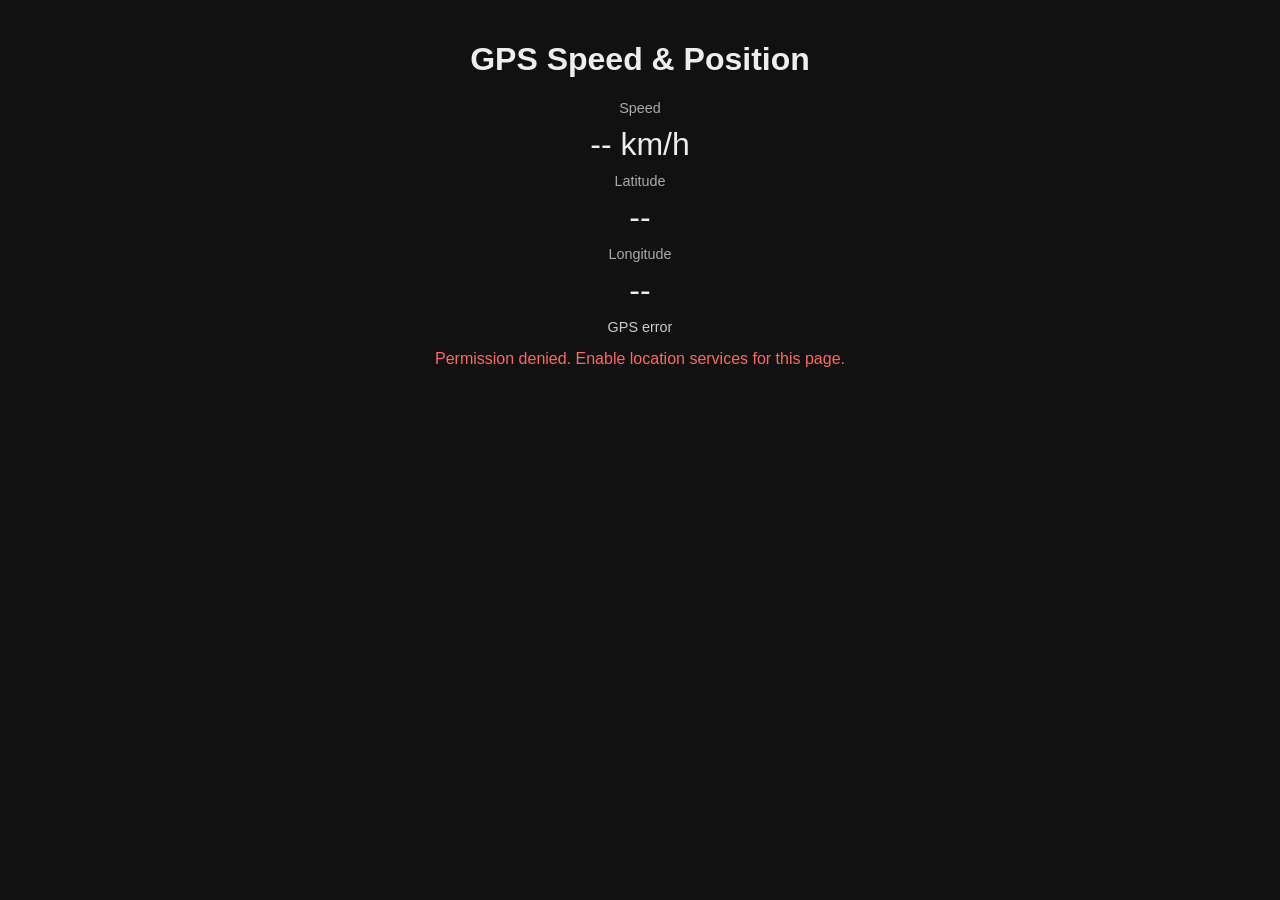
==== gps.html @ 9019b34b "Add GPS Speed and Position tracking HTML page" ====
<!DOCTYPE html>
<html>
<head>
    <meta charset="utf-8">
    <title>iPad GPS Speed & Position</title>
    <meta name="viewport" content="width=device-width, initial-scale=1.0">

    <style>
        body {
            margin: 0;
            font-family: Arial, sans-serif;
            background: #111;
            color: #eee;
            text-align: center;
        }

        .container {
            padding: 20px;
        }

        .value {
            font-size: 2em;
            margin: 10px 0;
        }

        .label {
            font-size: 0.9em;
            color: #aaa;
        }

        .error {
            color: #ff6666;
            margin-top: 15px;
        }

        .status {
            margin-top: 10px;
            font-size: 0.9em;
            color: #ccc;
        }
    </style>
</head>
<body>
<div class="container">
    <h1>GPS Speed & Position</h1>

    <div>
        <div class="label">Speed</div>
        <div id="speed" class="value">-- km/h</div>
    </div>

    <div>
        <div class="label">Latitude</div>
        <div id="lat" class="value">--</div>
    </div>

    <div>
        <div class="label">Longitude</div>
        <div id="lon" class="value">--</div>
    </div>

    <div class="status" id="status">Waiting for GPS...</div>
    <div class="error" id="error"></div>
</div>

<script type="text/javascript">
    // Update UI helpers
    function setText(id, text) {
        var el = document.getElementById(id);
        if (el) {
            el.innerHTML = text;
        }
    }

    // Convert m/s to km/h safely
    function speedToKmh(speedMs) {
        if (speedMs === null || typeof speedMs === "undefined") {
            return 0;
        }
        return speedMs * 3.6;
    }

    // Called whenever we get a GPS update
    function handlePosition(position) {
        setText("status", "GPS signal OK");

        var coords = position.coords;

        // Position
        setText("lat", coords.latitude.toFixed(6));
        setText("lon", coords.longitude.toFixed(6));

        // Speed (m/s -> km/h)
        var speedMs = coords.speed; // may be null
        var kmh = speedToKmh(speedMs);
        setText("speed", kmh.toFixed(1) + " km/h");
    }

    // Called on GPS error
    function handleError(error) {
        var msg = "Unknown error";
        if (error && typeof error.code !== "undefined") {
            if (error.code === error.PERMISSION_DENIED) {
                msg = "Permission denied. Enable location services for this page.";
            } else if (error.code === error.POSITION_UNAVAILABLE) {
                msg = "Position unavailable.";
            } else if (error.code === error.TIMEOUT) {
                msg = "GPS timeout.";
            }
        }
        setText("status", "GPS error");
        setText("error", msg);
    }

    function startGps() {
        if (!navigator.geolocation) {
            setText("status", "Geolocation not supported on this device.");
            return;
        }

        setText("status", "Requesting GPS...");

        // Continuous updates
        navigator.geolocation.watchPosition(
            handlePosition,
            handleError,
            {
                enableHighAccuracy: true,
                maximumAge: 0,
                timeout: 15000
            }
        );
    }

    // Start when page loads
    (function () {
        startGps();
    })();
</script>
</body>
</html>
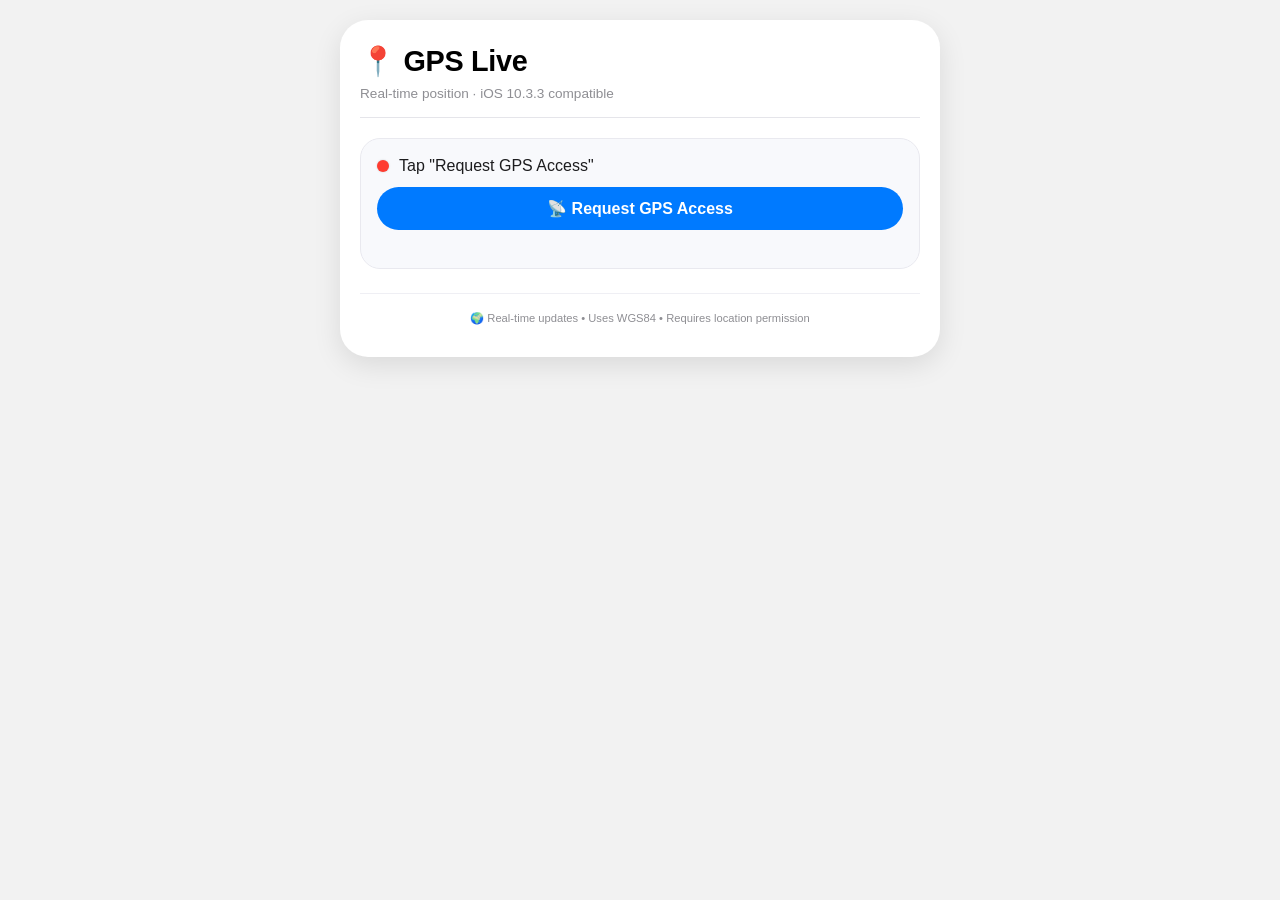
==== commit bc5f9328: "DS Refactor GPS HTML structure and styles" ====
--- a/gps.html
+++ b/gps.html
@@ -1,140 +1,590 @@
 <!DOCTYPE html>
-<html>
+<html lang="en">
 <head>
-    <meta charset="utf-8">
-    <title>iPad GPS Speed & Position</title>
-    <meta name="viewport" content="width=device-width, initial-scale=1.0">
-
+    <meta charset="UTF-8">
+    <meta name="viewport" content="width=device-width, initial-scale=1.0, user-scalable=yes">
+    <title>GPS Real-Time Data | iOS 10.3.3</title>
     <style>
+        * {
+            margin: 0;
+            padding: 0;
+            box-sizing: border-box;
+        }
+
         body {
-            margin: 0;
-            font-family: Arial, sans-serif;
-            background: #111;
-            color: #eee;
+            font-family: -apple-system, 'Helvetica Neue', Helvetica, 'Segoe UI', sans-serif;
+            background: #f2f2f2;
+            padding: 20px;
+            color: #1c1c1e;
+        }
+
+        .container {
+            max-width: 600px;
+            margin: 0 auto;
+            background: white;
+            border-radius: 28px;
+            box-shadow: 0 8px 28px rgba(0,0,0,0.1);
+            overflow: hidden;
+            padding: 24px 20px 32px;
+            transition: all 0.2s ease;
+        }
+
+        h1 {
+            font-size: 1.8rem;
+            font-weight: 600;
+            letter-spacing: -0.3px;
+            margin-bottom: 8px;
+            color: #000;
+        }
+
+        .sub {
+            font-size: 0.85rem;
+            color: #8e8e93;
+            border-bottom: 1px solid #e5e5ea;
+            padding-bottom: 16px;
+            margin-bottom: 20px;
+        }
+
+        .status-card {
+            background: #f8f9fc;
+            border-radius: 20px;
+            padding: 18px 16px;
+            margin-bottom: 24px;
+            border: 1px solid #e9e9ef;
+        }
+
+        .status-indicator {
+            display: flex;
+            align-items: center;
+            gap: 10px;
+            margin-bottom: 12px;
+            font-weight: 500;
+        }
+
+        .led {
+            width: 12px;
+            height: 12px;
+            border-radius: 12px;
+            background-color: #ff3b30;
+            box-shadow: 0 0 2px rgba(0,0,0,0.2);
+        }
+
+        .led.active {
+            background-color: #34c759;
+            box-shadow: 0 0 6px #34c75980;
+        }
+
+        .status-text {
+            font-size: 1rem;
+            font-weight: 500;
+        }
+
+        .permission-btn {
+            background-color: #007aff;
+            border: none;
+            color: white;
+            font-size: 1rem;
+            font-weight: 600;
+            padding: 12px 20px;
+            border-radius: 44px;
+            width: 100%;
+            cursor: pointer;
+            transition: 0.2s;
+            margin-bottom: 20px;
             text-align: center;
-        }
-
-        .container {
-            padding: 20px;
-        }
-
-        .value {
-            font-size: 2em;
-            margin: 10px 0;
-        }
-
-        .label {
-            font-size: 0.9em;
-            color: #aaa;
-        }
-
-        .error {
-            color: #ff6666;
-            margin-top: 15px;
-        }
-
-        .status {
-            margin-top: 10px;
-            font-size: 0.9em;
-            color: #ccc;
+            font-family: inherit;
+        }
+
+        .permission-btn:active {
+            background-color: #005fc1;
+            transform: scale(0.97);
+        }
+
+        .data-grid {
+            background: #ffffff;
+            border-radius: 20px;
+            border: 1px solid #e9e9ef;
+            overflow: hidden;
+            margin-top: 8px;
+        }
+
+        .data-row {
+            display: flex;
+            justify-content: space-between;
+            align-items: baseline;
+            padding: 14px 16px;
+            border-bottom: 1px solid #efeff4;
+        }
+
+        .data-row:last-child {
+            border-bottom: none;
+        }
+
+        .data-label {
+            font-size: 0.9rem;
+            color: #6c6c70;
+            font-weight: 500;
+        }
+
+        .data-value {
+            font-size: 1.2rem;
+            font-weight: 600;
+            font-family: 'SF Mono', 'Courier New', monospace;
+            color: #1c1c1e;
+            word-break: break-word;
+            text-align: right;
+            max-width: 60%;
+        }
+
+        .accuracy-badge {
+            background: #e9e9ef;
+            border-radius: 40px;
+            padding: 4px 12px;
+            font-size: 0.75rem;
+            font-weight: 500;
+            color: #3a3a3e;
+            display: inline-block;
+        }
+
+        .footer-note {
+            font-size: 0.7rem;
+            color: #8e8e93;
+            text-align: center;
+            margin-top: 24px;
+            border-top: 1px solid #efeff4;
+            padding-top: 18px;
+        }
+
+        .error-message {
+            background: #ffe9e6;
+            border-left: 4px solid #ff3b30;
+            padding: 12px 14px;
+            border-radius: 14px;
+            margin: 16px 0;
+            font-size: 0.85rem;
+            color: #b33;
+        }
+
+        button:disabled {
+            opacity: 0.6;
+            transform: none;
+        }
+
+        @media (max-width: 500px) {
+            .container {
+                padding: 20px 16px;
+            }
+            .data-value {
+                font-size: 1rem;
+            }
         }
     </style>
 </head>
 <body>
-<div class="container">
-    <h1>GPS Speed & Position</h1>
-
-    <div>
-        <div class="label">Speed</div>
-        <div id="speed" class="value">-- km/h</div>
+<div class="container" id="app">
+    <h1>📍 GPS Live</h1>
+    <div class="sub">Real‑time position · iOS 10.3.3 compatible</div>
+
+    <div class="status-card" id="statusCard">
+        <div class="status-indicator">
+            <div class="led" id="ledIndicator"></div>
+            <span class="status-text" id="statusMessage">GPS not started</span>
+        </div>
+        <div id="permissionArea">
+            <button class="permission-btn" id="requestBtn">📡 Request GPS Access</button>
+        </div>
+        <div id="errorContainer"></div>
     </div>
 
-    <div>
-        <div class="label">Latitude</div>
-        <div id="lat" class="value">--</div>
+    <div class="data-grid" id="dataGrid" style="display: none;">
+        <div class="data-row">
+            <span class="data-label">Latitude</span>
+            <span class="data-value" id="latValue">—</span>
+        </div>
+        <div class="data-row">
+            <span class="data-label">Longitude</span>
+            <span class="data-value" id="lngValue">—</span>
+        </div>
+        <div class="data-row">
+            <span class="data-label">Accuracy (m)</span>
+            <span class="data-value" id="accValue">—</span>
+        </div>
+        <div class="data-row">
+            <span class="data-label">Altitude</span>
+            <span class="data-value" id="altValue">—</span>
+        </div>
+        <div class="data-row">
+            <span class="data-label">Speed (km/h)</span>
+            <span class="data-value" id="speedValue">—</span>
+        </div>
+        <div class="data-row">
+            <span class="data-label">Timestamp</span>
+            <span class="data-value" id="timeValue">—</span>
+        </div>
     </div>
-
-    <div>
-        <div class="label">Longitude</div>
-        <div id="lon" class="value">--</div>
+    <div class="footer-note">
+        🌍 Real‑time updates • Uses WGS84 • Requires location permission
     </div>
-
-    <div class="status" id="status">Waiting for GPS...</div>
-    <div class="error" id="error"></div>
 </div>
 
-<script type="text/javascript">
-    // Update UI helpers
-    function setText(id, text) {
-        var el = document.getElementById(id);
-        if (el) {
-            el.innerHTML = text;
-        }
-    }
-
-    // Convert m/s to km/h safely
-    function speedToKmh(speedMs) {
-        if (speedMs === null || typeof speedMs === "undefined") {
-            return 0;
-        }
-        return speedMs * 3.6;
-    }
-
-    // Called whenever we get a GPS update
-    function handlePosition(position) {
-        setText("status", "GPS signal OK");
-
-        var coords = position.coords;
-
-        // Position
-        setText("lat", coords.latitude.toFixed(6));
-        setText("lon", coords.longitude.toFixed(6));
-
-        // Speed (m/s -> km/h)
-        var speedMs = coords.speed; // may be null
-        var kmh = speedToKmh(speedMs);
-        setText("speed", kmh.toFixed(1) + " km/h");
-    }
-
-    // Called on GPS error
-    function handleError(error) {
-        var msg = "Unknown error";
-        if (error && typeof error.code !== "undefined") {
-            if (error.code === error.PERMISSION_DENIED) {
-                msg = "Permission denied. Enable location services for this page.";
-            } else if (error.code === error.POSITION_UNAVAILABLE) {
-                msg = "Position unavailable.";
-            } else if (error.code === error.TIMEOUT) {
-                msg = "GPS timeout.";
-            }
-        }
-        setText("status", "GPS error");
-        setText("error", msg);
-    }
-
-    function startGps() {
-        if (!navigator.geolocation) {
-            setText("status", "Geolocation not supported on this device.");
-            return;
-        }
-
-        setText("status", "Requesting GPS...");
-
-        // Continuous updates
-        navigator.geolocation.watchPosition(
-            handlePosition,
-            handleError,
-            {
-                enableHighAccuracy: true,
-                maximumAge: 0,
-                timeout: 15000
-            }
-        );
-    }
-
-    // Start when page loads
-    (function () {
-        startGps();
+<script>
+    (function() {
+        // DOM elements
+        const requestBtn = document.getElementById('requestBtn');
+        const ledIndicator = document.getElementById('ledIndicator');
+        const statusMsgSpan = document.getElementById('statusMessage');
+        const errorContainer = document.getElementById('errorContainer');
+        const dataGrid = document.getElementById('dataGrid');
+        
+        // data fields
+        const latEl = document.getElementById('latValue');
+        const lngEl = document.getElementById('lngValue');
+        const accEl = document.getElementById('accValue');
+        const altEl = document.getElementById('altValue');
+        const speedEl = document.getElementById('speedValue');
+        const timeEl = document.getElementById('timeValue');
+
+        let watchId = null;           // geolocation watch ID
+        let currentPermissionState = 'prompt'; // 'prompt', 'granted', 'denied'
+        
+        // Helper to clear any existing watch
+        function stopWatching() {
+            if (watchId !== null && navigator.geolocation) {
+                navigator.geolocation.clearWatch(watchId);
+                watchId = null;
+            }
+        }
+        
+        // Update UI for "no data" or idle
+        function resetDataDisplay() {
+            latEl.textContent = '—';
+            lngEl.textContent = '—';
+            accEl.textContent = '—';
+            altEl.textContent = '—';
+            speedEl.textContent = '—';
+            timeEl.textContent = '—';
+        }
+        
+        // Display error in error container
+        function showError(message, isUserAction = false) {
+            errorContainer.innerHTML = `<div class="error-message">⚠️ ${message}</div>`;
+            if (!isUserAction) {
+                // if error appears without button click, also update status
+                statusMsgSpan.textContent = 'Error';
+                ledIndicator.classList.remove('active');
+            }
+            // Auto clear after 6 sec (but keep visible for user)
+            setTimeout(() => {
+                if (errorContainer.innerHTML.includes(message)) {
+                    errorContainer.innerHTML = '';
+                }
+            }, 8000);
+        }
+        
+        function clearErrors() {
+            errorContainer.innerHTML = '';
+        }
+        
+        // Format timestamp nicely
+        function formatTimestamp(timestamp) {
+            if (!timestamp) return '—';
+            try {
+                const date = new Date(timestamp);
+                return date.toLocaleTimeString([], { hour: '2-digit', minute:'2-digit', second:'2-digit' }) + 
+                       '.' + String(date.getMilliseconds()).padStart(3,'0').slice(0,2);
+            } catch(e) {
+                return String(timestamp);
+            }
+        }
+        
+        // Convert m/s to km/h
+        function msToKmh(ms) {
+            if (ms === null || ms === undefined || isNaN(ms)) return '—';
+            let kmh = ms * 3.6;
+            if (kmh < 0.1) return '0.0';
+            return kmh.toFixed(1);
+        }
+        
+        // Update UI with fresh GeolocationPosition
+        function updatePositionUI(position) {
+            if (!position) return;
+            
+            const coords = position.coords;
+            const timestamp = position.timestamp;
+            
+            // latitude & longitude
+            if (coords.latitude !== undefined && coords.latitude !== null) {
+                latEl.textContent = coords.latitude.toFixed(6);
+            } else {
+                latEl.textContent = '—';
+            }
+            
+            if (coords.longitude !== undefined && coords.longitude !== null) {
+                lngEl.textContent = coords.longitude.toFixed(6);
+            } else {
+                lngEl.textContent = '—';
+            }
+            
+            // Accuracy (meters)
+            if (coords.accuracy !== undefined && coords.accuracy !== null) {
+                let acc = coords.accuracy;
+                accEl.textContent = (acc < 1 ? acc.toFixed(1) : Math.round(acc)) + ' m';
+            } else {
+                accEl.textContent = '—';
+            }
+            
+            // Altitude (meters above sea level)
+            if (coords.altitude !== undefined && coords.altitude !== null) {
+                altEl.textContent = coords.altitude.toFixed(1) + ' m';
+            } else {
+                altEl.textContent = '—';
+            }
+            
+            // Speed (km/h)
+            if (coords.speed !== undefined && coords.speed !== null && !isNaN(coords.speed)) {
+                let speedKmh = msToKmh(coords.speed);
+                speedEl.textContent = speedKmh;
+            } else {
+                speedEl.textContent = '—';
+            }
+            
+            // Timestamp
+            timeEl.textContent = formatTimestamp(timestamp);
+            
+            // Update status and LED to active
+            statusMsgSpan.textContent = 'Receiving live data';
+            ledIndicator.classList.add('active');
+        }
+        
+        // Success callback for watchPosition
+        function onLocationSuccess(position) {
+            clearErrors();
+            // ensure grid visible
+            if (dataGrid.style.display === 'none') {
+                dataGrid.style.display = 'block';
+            }
+            updatePositionUI(position);
+            // Keep status active and positive
+            if (currentPermissionState === 'granted') {
+                statusMsgSpan.textContent = 'Live updates active';
+                ledIndicator.classList.add('active');
+            }
+        }
+        
+        // Error callback for geolocation
+        function onLocationError(error) {
+            let errorMsg = '';
+            switch(error.code) {
+                case error.PERMISSION_DENIED:
+                    errorMsg = 'Permission denied. Please allow location access in Settings → Privacy → Location Services.';
+                    currentPermissionState = 'denied';
+                    statusMsgSpan.textContent = 'Access denied';
+                    ledIndicator.classList.remove('active');
+                    stopWatching();
+                    // show request button again? Actually we keep button but disable style? we allow re-request but likely denied permanently.
+                    // On iOS, once denied, user must go to Settings. We'll display helpful message and keep button disabled functionally.
+                    if (requestBtn) {
+                        requestBtn.disabled = true;
+                        requestBtn.style.opacity = '0.5';
+                        requestBtn.textContent = '⚠️ Permission denied · Open Settings';
+                        // Provide extra hint
+                    }
+                    break;
+                case error.POSITION_UNAVAILABLE:
+                    errorMsg = 'Position unavailable (weak signal or no GPS).';
+                    break;
+                case error.TIMEOUT:
+                    errorMsg = 'Location request timed out. Try again in better conditions.';
+                    break;
+                default:
+                    errorMsg = 'Unknown geolocation error.';
+            }
+            showError(errorMsg);
+            // if not denied keep status as warning but still show grid maybe
+            if (error.code !== error.PERMISSION_DENIED) {
+                statusMsgSpan.textContent = 'Waiting for signal...';
+                ledIndicator.classList.remove('active');
+            } else {
+                statusMsgSpan.textContent = 'Permission denied';
+                ledIndicator.classList.remove('active');
+                dataGrid.style.display = 'none';
+            }
+        }
+        
+        // Options for better realtime on iOS 10.3.3: high accuracy, reasonable timeout
+        const geoOptions = {
+            enableHighAccuracy: true,      // Use GPS if available (iPad)
+            timeout: 15000,                // 15 sec before timeout
+            maximumAge: 0                  // Force fresh reading (real-time)
+        };
+        
+        // Start watching position after permission is granted
+        function startGeolocationWatch() {
+            if (!navigator.geolocation) {
+                showError('Geolocation not supported on this browser/iPad. iOS 10.3.3 Safari supports it though.');
+                statusMsgSpan.textContent = 'Not supported';
+                ledIndicator.classList.remove('active');
+                return false;
+            }
+            
+            // Clear previous watch if any
+            stopWatching();
+            
+            // Reset data display while acquiring
+            resetDataDisplay();
+            dataGrid.style.display = 'block';
+            statusMsgSpan.textContent = 'Requesting GPS fix...';
+            ledIndicator.classList.remove('active');
+            clearErrors();
+            
+            try {
+                watchId = navigator.geolocation.watchPosition(
+                    onLocationSuccess,
+                    onLocationError,
+                    geoOptions
+                );
+                return true;
+            } catch (err) {
+                showError('Exception: ' + err.message);
+                return false;
+            }
+        }
+        
+        // Request permission explicitly using the button (triggers browser prompt)
+        function requestPermissionAndStart() {
+            clearErrors();
+            
+            if (!navigator.geolocation) {
+                showError('Geolocation API missing. Update Safari?');
+                return;
+            }
+            
+            // In iOS 10.3.3, calling getCurrentPosition or watchPosition triggers permission prompt.
+            // We use watchPosition directly to get both permission and streaming.
+            // But first ensure we are not already watching.
+            stopWatching();
+            
+            // Reset UI state
+            statusMsgSpan.textContent = 'Requesting location access...';
+            ledIndicator.classList.remove('active');
+            dataGrid.style.display = 'block';
+            resetDataDisplay();
+            
+            // Use watchPosition: this will cause browser to ask for permission.
+            // If user grants, onLocationSuccess will start receiving updates.
+            // If denied, onLocationError will handle.
+            try {
+                watchId = navigator.geolocation.watchPosition(
+                    function firstSuccess(position) {
+                        // permission granted!
+                        currentPermissionState = 'granted';
+                        // Update button state: change text to "GPS Active"
+                        if (requestBtn) {
+                            requestBtn.textContent = '🟢 GPS Active · Updating';
+                            requestBtn.disabled = true;
+                            requestBtn.style.opacity = '0.7';
+                        }
+                        // display initial data
+                        onLocationSuccess(position);
+                        // The watch continues automatically
+                    },
+                    function firstError(error) {
+                        // if permission denied or error
+                        if (error.code === error.PERMISSION_DENIED) {
+                            currentPermissionState = 'denied';
+                            statusMsgSpan.textContent = 'Access denied';
+                            ledIndicator.classList.remove('active');
+                            dataGrid.style.display = 'none';
+                            if (requestBtn) {
+                                requestBtn.textContent = '❌ Permission Denied';
+                                requestBtn.disabled = true;
+                                requestBtn.style.opacity = '0.6';
+                            }
+                            showError('Location permission denied. Please enable in Settings → Privacy → Location Services for Safari.', true);
+                        } else {
+                            // other errors
+                            onLocationError(error);
+                            if (requestBtn) {
+                                requestBtn.textContent = '📡 Retry GPS Access';
+                                requestBtn.disabled = false;
+                            }
+                        }
+                        // ensure watch is cleared if error on start
+                        if (watchId !== null) {
+                            navigator.geolocation.clearWatch(watchId);
+                            watchId = null;
+                        }
+                    },
+                    geoOptions
+                );
+            } catch (e) {
+                showError('Unexpected error: ' + e.message);
+                statusMsgSpan.textContent = 'Error';
+                if (requestBtn) {
+                    requestBtn.disabled = false;
+                    requestBtn.textContent = '📡 Request GPS Access';
+                }
+            }
+        }
+        
+        // Edge case: if the user previously granted permission, we could try to auto-start but 
+        // to respect user privacy and avoid repetitive prompts, we let button be the primary.
+        // However, if the page reloads and permission was already granted, iOS 10.3.3 still might not auto-start.
+        // We provide a smarter check: we can attempt a one-time getCurrentPosition to detect if permission is already granted.
+        // If it's already granted, we can start watch without new user click (improves UX). But we must not prompt on load.
+        function detectExistingPermissionAndStart() {
+            if (!navigator.geolocation) return;
+            
+            // Use a fast getCurrentPosition with a short timeout to test permission state.
+            // This won't prompt if permission already decided (granted or denied). In iOS Safari, calling getCurrentPosition 
+            // when already granted returns position; if denied calls error. If undecided, it triggers prompt which we want to avoid at load.
+            // So we rely on a silent approach: we assume not granted until user clicks. However, to provide automatic start on revisit,
+            // we can check via a 'permissions' API? Permissions API is not fully supported on iOS 10.3.3. So we do safe approach:
+            // We attempt a getCurrentPosition with timeout 1ms? That may cause prompt. Better to keep manual button.
+            // Given the requirement: "ask permission to access iPad's GPS sensor" – explicit user gesture is required.
+            // So we avoid auto requests on page load. User must tap button for compliance with iOS security.
+            // That's the safest to avoid unexpected prompts. Perfect.
+        }
+        
+        // Button click event binding
+        if (requestBtn) {
+            requestBtn.addEventListener('click', function(e) {
+                e.preventDefault();
+                // If already watching, we can optionally reinitialize? but better restart fresh
+                if (watchId !== null) {
+                    // user wants to restart or re-request? but permission likely granted, but we can restart anyway
+                    stopWatching();
+                    resetDataDisplay();
+                }
+                // Reset button appearance if previously disabled due to denial (if denied, button disabled, but user might fix settings, they need refresh)
+                if (currentPermissionState === 'denied') {
+                    // Provide info: user must change settings and reload page
+                    showError('Location previously denied. To enable, go to iPad Settings → Privacy → Location Services → Safari → Allow. Then refresh this page.', true);
+                    return;
+                }
+                requestPermissionAndStart();
+            });
+        }
+        
+        // On page unload, clear watch
+        window.addEventListener('beforeunload', function() {
+            if (watchId !== null && navigator.geolocation) {
+                navigator.geolocation.clearWatch(watchId);
+            }
+        });
+        
+        // Initialize: display clean UI, no automatic request, just show button.
+        // Ensure grid hidden initially until first fix
+        dataGrid.style.display = 'none';
+        statusMsgSpan.textContent = 'Tap "Request GPS Access"';
+        ledIndicator.classList.remove('active');
+        resetDataDisplay();
+        
+        // Optional: If there is any saved permission from earlier session (iOS may remember), but button press will re-engage.
+        // For better UX, we can also try to detect but not prompt. We'll keep manual.
+        // Additional: iOS 10.3.3 supports ES6 (let, const, arrow functions, promises partially, but we use callbacks for safety)
+        // All features used are ES5/ES6 compatible. 'const' and 'let' are fine in iOS 10 Safari.
+        console.log('GPS realtime page ready for iOS 10.3.3');
     })();
 </script>
 </body>
